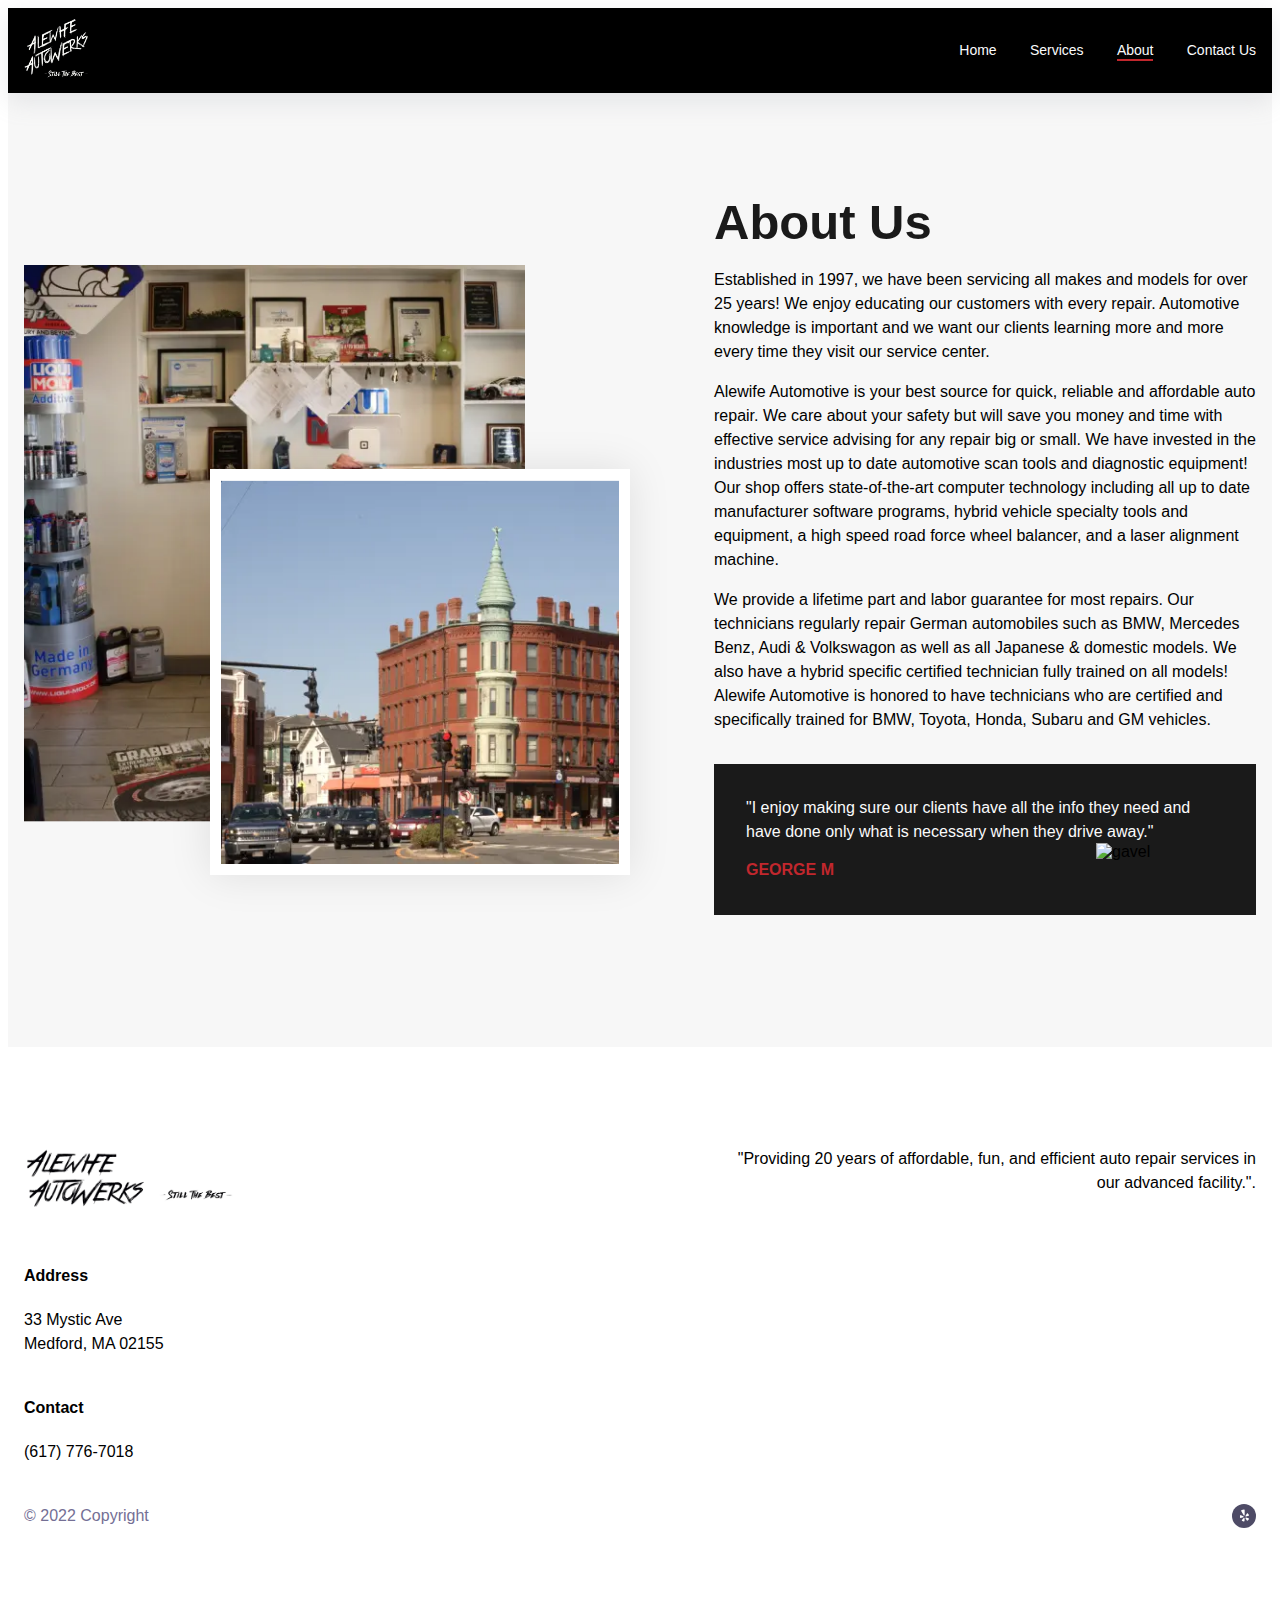
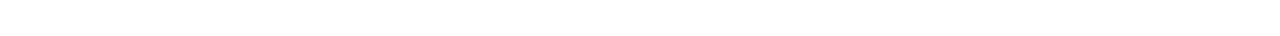
==== about.html @ d0be73a5 "initial commit" ====
<!DOCTYPE html>
<html lang="en">
<head>
    <meta charset="UTF-8">
    <meta name="viewport" content="width=device-width, initial-scale=1.0">
    <meta name="description" content="Alewife Autowerks about page">
    <title>About</title>
    <link rel="stylesheet" type="text/css" href="css/styles.css">
    <link rel="icon" href="images/favicon.webp" type="image/webp">
    <style>
        body {
            overflow-y: scroll; /* Always show vertical scrollbar */

        }
    </style>
</head>
<body>
<!-- ============================================ -->
<!--                 Navigation                   -->
<!-- ============================================ -->

<header id="cs-navigation">
    <div class="cs-container">
        <!--Nav Logo-->
        <a href="index.html" class="cs-logo" aria-label="back to home">
            <img src="images/image-1.webp" alt="logo" width="65" height="65" aria-hidden="true" decoding="async">
        </a>
        <!--Navigation List-->
        <nav class="cs-nav" role="navigation">
            <!--Mobile Nav Toggle-->
            <button class="cs-toggle" aria-label="mobile menu toggle">
                <div class="cs-box" aria-hidden="true">
                    <span class="cs-line cs-line1" aria-hidden="true"></span>
                    <span class="cs-line cs-line2" aria-hidden="true"></span>
                    <span class="cs-line cs-line3" aria-hidden="true"></span>
                </div>
            </button>
            <!-- We need a wrapper div so we can set a fixed height on the cs-ul in case the nav list gets too long from too many dropdowns being opened and needs to have an overflow scroll. This wrapper acts as the background so it can go the full height of the screen and not cut off any overflowing nav items while the cs-ul stops short of the bottom of the screen, which keeps all nav items in view no matter how mnay there are-->
            <div class="cs-ul-wrapper">
                <ul id="cs-expanded" class="cs-ul" aria-expanded="false">
                    <li class="cs-li">
                        <a href="index.html" class="cs-li-link ">
                            Home
                        </a>
                    </li>
                                        <li class="cs-li">
                        <a href="services.html" class="cs-li-link">
                            Services
                        </a>
                    </li>
                    <li class="cs-li">
                        <a href="about.html" class="cs-li-link cs-active">
                            About
                        </a>
                    </li>
                    <li class="cs-li">
                        <a href="contact.html" class="cs-li-link">
                            Contact Us
                        </a>
                    </li>
                </ul>
            </div>
        </nav>
        <!--Dark Mode toggle, uncomment button code if you want to enable a dark mode toggle-->
        <!-- <button id="dark-mode-toggle" aria-label="dark mode toggle">
            <svg class="cs-moon" xmlns="http://www.w3.org/2000/svg" viewBox="0 0 480 480" style="enable-background:new 0 0 480 480" xml:space="preserve"><path d="M459.782 347.328c-4.288-5.28-11.488-7.232-17.824-4.96-17.76 6.368-37.024 9.632-57.312 9.632-97.056 0-176-78.976-176-176 0-58.4 28.832-112.768 77.12-145.472 5.472-3.712 8.096-10.4 6.624-16.832S285.638 2.4 279.078 1.44C271.59.352 264.134 0 256.646 0c-132.352 0-240 107.648-240 240s107.648 240 240 240c84 0 160.416-42.688 204.352-114.176 3.552-5.792 3.04-13.184-1.216-18.496z"/></svg>
            <img class="cs-sun" aria-hidden="true" src="https://csimg.nyc3.cdn.digitaloceanspaces.com/Icons%2Fsun.svg" decoding="async" alt="moon" width="15" height="15">
        </button> -->
    </div>
</header>


<section id="sbs-1014">
    <div class="cs-container">
        <!-- Left Image Section -->
        <div class="cs-image-group">
            <picture class="cs-picture cs-picture1">
                <source media="(max-width: 600px)" srcset="images/inside.webp">
                <source media="(min-width: 601px)" srcset="images/inside.webp">
                <img loading="lazy" decoding="async" src="images/inside.png" alt="breakfast" width="522" height="581" aria-hidden="true">
            </picture>
            <picture class="cs-picture cs-picture2">
                <source media="(max-width: 600px)" srcset="images/square.webp">
                <source media="(min-width: 601px)" srcset="images/square.webp">
                <img loading="lazy" decoding="async" src="images/square.webp" alt="breakfast" width="414" height="400" aria-hidden="true">
            </picture>
        </div>
        <!-- Right Content Section-->
        <div class="cs-content">
            <h2 class="cs-title">About Us </h2>
            <p class="cs-text">
                Established in 1997, we have been servicing all makes and models for over 25 years! We enjoy educating our customers with every repair. Automotive knowledge is important and we want our clients learning more and more every time they visit our service center.
            </p>
            <p class="cs-text">
                Alewife Automotive is your best source for quick, reliable and affordable auto repair. We care about your safety but will save you money and time with effective service advising for any repair big or small.
                We have invested in the industries most up to date automotive scan tools and diagnostic equipment! Our shop offers state-of-the-art computer technology including all up to date manufacturer software programs, hybrid vehicle specialty tools and equipment, a high speed road force wheel balancer, and a laser alignment machine.
            </p>
            <p class="cs-text">
                We provide a lifetime part and labor guarantee for most repairs. Our technicians regularly repair German automobiles such as BMW, Mercedes Benz, Audi & Volkswagon as well as all Japanese & domestic models.
We also have a hybrid specific certified technician fully trained on all models! Alewife Automotive is honored to have technicians who are certified and specifically trained for BMW, Toyota, Honda, Subaru and GM vehicles.
            </p>
            <div class="cs-quote">
                <span class="cs-quote-text">
                    "I enjoy making sure our clients have all the info they need and have done only what is necessary when they drive away."
                </span>
                <span class="cs-name">George M</span>
                <img class="cs-quote-icon" loading="lazy" decoding="async" src="https://csimg.nyc3.digitaloceanspaces.com/SideBySide/quote-white.svg" alt="gavel" width="136" height="77">
            </div>
        </div>
    </div>
</section>
<section id="cs-footer-271">
    <div class="cs-container">
        <!-- Logo Group -->
        <div class="cs-logo-group">
            <a aria-label="go back to home" class="cs-logo">
                <!-- remove the light class if dark mdoe not needed-->
                <img class="cs-logo-img light" aria-hidden="true" loading="lazy" decoding="async" src="images/Group 9.webp" alt="logo" width="240" height="32">

                <!-- Dark Mode Logo, remove if not needed-->
                <img class="cs-logo-img dark" aria-hidden="true" loading="lazy" decoding="async" src="https://csimg.nyc3.digitaloceanspaces.com/Footer/logo-light.svg" alt="logo" width="240" height="32">
            </a>
            <p class="cs-text">
                "Providing 20 years of affordable, fun, and efficient auto repair services in our advanced facility.".
            </p>
        </div>
        <!-- Address Info -->
        <ul class="cs-nav">
            <li class="cs-nav-li">
                <span class="cs-header">Address</span>
            </li>
            <li class="cs-nav-li">
                <a class="cs-nav-link">33 Mystic Ave<br>Medford, MA 02155</a>
            </li>
        </ul>
        <!-- Contact Info -->
        <ul class="cs-nav">
            <li class="cs-nav-li">
                <span class="cs-header">Contact</span>
            </li>
            <li class="cs-nav-li">
                <a class="cs-nav-link" href="tel: 617-776-7018">(617) 776-7018</a>
            </li>

        </ul>
        <!-- Social and Credit -->
        <div class="cs-bottom">
            <span class="cs-copyright">© 2022 Copyright</span>
            <div class="cs-social">
                <a class="cs-social-link" aria-label="visit google profile" href="https://www.yelp.com/biz/alewife-automotive-medford">
                    <img class="cs-social-img" aria-hidden="true" loading="lazy" decoding="async" src="images/yelp.svg" alt="google" width="11" height="11">
                </a>
            </div>
        </div>
    </div>
</section>   
<script src="js/scripts.js"></script>
</body>
</html>
---- css/styles.css ----
/*-- -------------------------- -->
<---          Services          -->
<--- -------------------------- -*/

/* Mobile - 360px */
@media only screen and (min-width: 0rem) {
    :root {
      /* remove this whole :root and put in your global css file that's shared on all pages, then just remove this section from all other Stitches you add later, only need this once in your global stylesheet */
      --primary: #c1272d;
      --primaryLight: #FFBA43;
      --secondary: #FFBA43;
      --secondaryLight: #FFBA43;
      --headerColor: #1a1a1a;
      --bodyTextColor: black;
      --bodyTextColorWhite: #FAFBFC;
      /* 13px - 16px */
      --topperFontSize: clamp(0.8125rem, 1.6vw, 1rem);
      /* 31px - 49px */
      --headerFontSize: clamp(1.9375rem, 3.9vw, 3.0625rem);
      --bodyFontSize: 1rem;
      /* 60px - 100px top and bottom */
      --sectionPadding: clamp(3.75rem, 7.82vw, 6.25rem) 1rem;
    }
    #services-944 {
      /* remove the font family so the Stitch inherits the fonts from your global stylesheet */
      font-family: 'Roboto', 'Arial', sans-serif;
      padding: var(--sectionPadding);
      display: flex;
      flex-direction: column;
      align-items: center;
      /* 28px - 72px */
      gap: clamp(1.75rem, 6vw, 4.5rem);
      position: relative;
      z-index: 1;
    }
    #services-944 .cs-container {
      width: 100%;
      /* changes to 1280px at tablet */
      max-width: 34.375rem;
      margin: auto;
      display: flex;
      flex-direction: column;
      align-items: center;
      /* 48px - 64px */
      gap: clamp(3rem, 6vw, 4rem);
    }
    #services-944 .cs-content {
      /* set text align to left if content needs to be left aligned */
      text-align: center;
      width: 100%;
      max-width: 32.625rem;
      display: flex;
      flex-direction: column;
      /* centers content horizontally, set to flex-start to left align */
      align-items: center;
    }


    #services-944 .cs-topper {
      font-size: var(--topperFontSize);
      line-height: 1.2em;
      text-transform: uppercase;
      text-align: inherit;
      letter-spacing: .1em;
      font-weight: 700;
      color: var(--primary);
      margin-bottom: 0.25rem;
      display: block;
    }
    #services-944 .cs-title {
      font-size: var(--headerFontSize);
      font-weight: 900;
      line-height: 1.2em;
      text-align: inherit;
      max-width: 43.75rem;
      margin: 0 0 1rem 0;
      color: var(--headerColor);
      position: relative;
    }
    #services-944 .cs-text {
      font-size: var(--bodyFontSize);
      line-height: 1.5em;
      text-align: inherit;
      width: 100%;
      max-width: 40.625rem;
      margin: 0;
      color: var(--bodyTextColor);
    }
    #services-944 .cs-text {
      /* Override.  cs-topper cs-title and first cs-text should be removed and put into your global css sheet so it can control every instance of them on your site and is consistent. This selector is a section specific override that stays inside this stitch */
      margin-bottom: 1rem;
    }
    #services-944 .cs-text:last-of-type {
      margin-bottom: 2rem;
    }
    #services-944 .cs-button-solid {
      font-size: 1rem;
      /* 46px - 56px */
      line-height: clamp(2.875rem, 5.5vw, 3.5rem);
      text-decoration: none;
      font-weight: 700;
      text-align: center;
      margin: 0;
      color: #fff;
      min-width: 9.375rem;
      padding: 0 2rem;
      background-color: var(--primary);
      display: inline-block;
      position: relative;
      z-index: 1;
      /* prevents padding from adding to the width */
      box-sizing: border-box;
    }

    .btn {
      font-size: 1rem;
      line-height: clamp(2.875rem, 5.5vw, 3.5rem);
      text-decoration: none;
      font-weight: 700;
      text-align: center;
      margin: 0;
      color: #fff;
      min-width: 9.375rem;
      padding: 0 1.5rem;
      background-color: var(--primary);
      display: inline-block;
      position: relative;
      z-index: 1;
      box-sizing: border-box;
      width: 100%;
      border: none;
      overflow: hidden;
      cursor: pointer;
    }

    .btn::before {
      content: '';
      position: absolute;
      height: 100%;
      width: 0%;
      background: #000;
      opacity: 1;
      top: 0;
      left: 0;
      z-index: -1;
      transition: width .3s;
  }


  .btn:not(:disabled):hover::before {
    width: 100%;
  }

    .btn:disabled {
      background-color: grey !important;
      cursor: not-allowed;
  }
    
    #services-944 .cs-button-solid:before {
      content: '';
      position: absolute;
      height: 100%;
      width: 0%;
      background: #000;
      opacity: 1;
      top: 0;
      left: 0;
      z-index: -1;
      transition: width .3s;
    }
    #services-944 .cs-button-solid:hover:before {
      width: 100%;
    }
    #services-944 .cs-picture-group {
      width: 100%;
      max-width: 39.375em;
      position: relative;
      overflow: hidden;
    }
    #services-944 .cs-picture-group:hover .cs-picture img {
      transform: scale(1.2);
    }
    #services-944 .cs-picture-group:hover .cs-picture:before {
      opacity: .6;
    }
    #services-944 .cs-picture {
      width: 100%;
      /* 280px - 380px */
      height: clamp(17.5rem, 43vw, 23.75rem);
      position: relative;
      display: block;
      z-index: 1;
    }
    #services-944 .cs-picture:before {
      /* background color overlay */
      position: absolute;
      display: block;
      height: 100%;
      width: 100%;
      background: #1A1A1A;
      opacity: .2;
      top: 0;
      left: 0;
      z-index: -1;
      transition: opacity .3s;
    }
    #services-944 .cs-picture img {
      position: absolute;
      top: 0;
      left: 0;
      height: 100%;
      width: 100%;
      object-fit: cover;
      z-index: -2;
      transition: transform .8s;
    }
    #services-944 .cs-play {
      /* 80px - 100px */
      width: clamp(5rem, 6vw, 6.25rem);
      height: clamp(5rem, 6vw, 6.25rem);
      border: 2px solid #BABABA;
      border-radius: 50%;
      display: flex;
      justify-content: center;
      align-items: center;
      position: absolute;
      top: 50%;
      left: 50%;
      transform: translate(-50%, -50%);
      z-index: 2;
      transition: background-color 0.3s;
    }
    #services-944 .cs-play:hover {
      background-color: var(--primary);
    }
    #services-944 .cs-play-icon {
      /* 20px - 24px */
      width: clamp(1.25rem, 1.5vw, 1.5rem);
      height: auto;
      display: block;
    }
    #services-944 .cs-card-group {
      margin: 0;
      padding: 0;
      width: 100%;
      /* changes to 1280px at tablet */
      max-width: 34.375rem;
      display: grid;
      grid-template-columns: repeat(12, 1fr);
      /* 16px - 20px */
      gap: clamp(1rem, 2vw, 1.25rem);
    }
    #services-944 .cs-item {
      width: 100%;
      text-align: center;
      list-style: none;
      margin: 0;
      /* 24px - 64px top & bottom */
      /* 24px - 40px left & right */
      padding: clamp(1.5rem, 6vw, 4rem) clamp(1.5rem, 6vw, 2.5rem);
      /* prevents padding from affecting height and width */
      box-sizing: border-box;
      grid-column: span 12;
      grid-row: span 1;
      display: flex;
      flex-direction: column;
      align-items: center;
      justify-content: center;
      position: relative;
      z-index: 1;
      background-color: rgb(221, 218, 218);
    }
    #services-944 .cs-item:hover .cs-h3 {
      color: var(--bodyTextColor);
      pointer-events: none
    }
    #services-944 .cs-item:hover .cs-item-text {
      color: var(--bodyTextColor);
      opacity: .9;
      pointer-events: none
    }
    #services-944 .cs-item:hover .cs-background {
      opacity: 1;
    }
    #services-944 .cs-item:hover .cs-background:hover {
      opacity: 0%;
    }

    #services-944 .cs-icon {
      width: 2.5rem;
      height: auto;
      margin: 0 0 1.25rem 0;
      pointer-events: none
    }
    #services-944 .cs-h3 {
      /* 20px - 25px */
      font-size: clamp(1.25rem, 3vw, 1.5625rem);
      line-height: 1.2em;
      font-weight: bold;
      margin: 0 0 0.75rem 0;
      color: var(--bodyTextColorWhite);
    }
    #services-944 .cs-item-text {
      /* 14px - 16px */
      font-size: clamp(0.875rem, 1.5vw, 1rem);
      line-height: 1.5em;
      max-width: 18.75rem;
      margin: 0 0 2rem 0;
      padding: 0;
      color: var(--bodyTextColorWhite);
    }
    #services-944 .cs-link {
      text-decoration: none;
      font-size: 0.8rem;
      line-height: 1.2em;
      font-weight: bold;
      margin: 0;
      padding: 0;
      color: var(--primary);
      position: relative;
      transition: color .3s;
    }
    #services-944 .cs-link:hover {
      color: #fff;
    }
    #services-944 .cs-link:before {
      /* underline */
      content: '';
      width: 100%;
      height: 1px;
      background: currentColor;
      opacity: 1;
      position: absolute;
      display: block;
      bottom: 0rem;
      left: 0;
    }
    #services-944 .cs-background {
      width: 100%;
      height: 100%;
      display: block;
      position: absolute;
      top: 0;
      left: 0;
      z-index: -1;
      transition: opacity .3s;
    }
    #services-944 .cs-background:before {
      /* background color overlay */
      content: '';
      position: absolute;
      display: block;
      height: 100%;
      width: 100%;
      background: #1A1A1A;
      opacity: .84;
      top: 0;
      left: 0;
      z-index: 1;
    }
    #services-944 .cs-background img {
      position: absolute;
      top: 0;
      left: 0;
      height: 100%;
      width: 100%;
      /* Makes img tag act as a background image */
      object-fit: cover;
    }
    #services-944 .cs-waves {
      width: 100%;
      /* 228px - 300px */
      height: clamp(14.25rem, 30vw, 18.75rem);
      background-color: var(--primary);
      position: absolute;
      bottom: 0;
      left: 0;
      z-index: -1;
    }
    #services-944 .cs-waves img {
      width: 100%;
      height: 100%;
      object-fit: cover;
      position: absolute;
      top: 0;
      left: 0;
    }
  }
  /* Tablet - 768px */
  @media only screen and (min-width: 48rem) {
    #services-944 {
      overflow: visible;
    }
    #services-944 .cs-container {
      max-width: 80rem;
      justify-content: space-between;
      align-items: center;
      /* set flexbox back to the row orientation */
      flex-direction: row;
    }
    #services-944 .cs-content {
      text-align: left;
      width: 44.6%;
      /* prevents flexbox from squishing it */
      flex: none;
      align-items: flex-start;
    }
    #services-944 .cs-picture-group {
      width: 50%;
      /* sends it to the right in the 2nd position */
      order: 2;
    }
    #services-944 .cs-card-group {
      max-width: 80rem;
    }
    #services-944 .cs-item {
      grid-column: span 4;
    }
  }

  /* Mobile - 360px */
@media only screen and (min-width: 0rem) {

    #cs-contact-486 {
      /* remove the font family so the Stitch inherits the fonts from your global stylesheet */
      font-family: 'Roboto', 'Arial', sans-serif;
      padding: var(--sectionPadding);
      position: relative;
      z-index: 1;
    }
    #cs-contact-486 .cs-container {
      width: 100%;
      /* changes to 1440px at tablet */
      max-width: 34.375em;
      margin: auto;
      /* 20px - 80px */
      padding: clamp(1.25rem, 5.5vw, 5rem);
      /* prevents padding from affecting height and width */
      box-sizing: border-box;
      background-color: #14142B;
      /* 12px - 24px */
      /* clips the glowing orb */
      overflow: hidden;
      display: flex;
      flex-direction: column;
      justify-content: center;
      align-items: center;
      gap: 3rem;
      position: relative;
      z-index: 1;
    }
    #cs-contact-486 .cs-container:before {
      /* glowing orb */
      content: '';
      width: 77.5rem;
      height: 7.625rem;
      background: #F1F1F4;
      opacity: 0.21;
      -webkit-filter: blur(152px);
      filter: blur(152px);
      transform: translateX(-50%) rotate(-38.5deg);
      position: absolute;
      display: block;
      top: 30%;
      left: 50%;
      z-index: -1;
    }
    #cs-contact-486 .cs-content {
      /* set text align to left if content needs to be left aligned */
      text-align: left;
      width: 100%;
      max-width: 36.75rem;
      display: flex;
      flex-direction: column;
      /* centers content horizontally, set to flex-start to left align */
      align-items: flex-start;
    }
    #cs-contact-486 .cs-title {
      font-size: var(--headerFontSize);
      font-weight: 900;
      line-height: 1.2em;
      text-align: inherit;
      max-width: 43.75rem;
      margin: 0 0 1rem 0;
      color: var(--headerColor);
      position: relative;
    }
    #cs-contact-486 .cs-text {
      font-size: var(--bodyFontSize);
      line-height: 1.5em;
      text-align: inherit;
      width: 100%;
      max-width: 40.625rem;
      margin: 0;
      color: var(--bodyTextColor);
    }
    #cs-contact-486 .cs-title {
      /* Override.  cs-topper cs-title and first cs-text should be removed and put into your global css sheet so it can control every instance of them on your site and is consistent. This selector is a section specific override that stays inside this stitch */
      max-width: 16ch;
      color: var(--bodyTextColorWhite);
    }
    #cs-contact-486 .cs-color {
      color: var(--primaryLight);
    }
    #cs-contact-486 .cs-text {
      /* Override.  cs-topper cs-title and first cs-text should be removed and put into your global css sheet so it can control every instance of them on your site and is consistent. This selector is a section specific override that stays inside this stitch */
      /* 14px - 16px */
      font-size: clamp(0.875rem, 1.5vw, 1rem);
      /* 24px - 36px, matches the padding-bottom */
      margin: 0 0 clamp(1.5rem, 4vw, 2.25rem) 0;
      /* 24px - 36px */
      padding-bottom: clamp(1.5rem, 4vw, 2.25rem);
      color: #B4B2C7;
      position: relative;
    }
    #cs-contact-486 .cs-text:before {
      /* dashed border effect, by using this method we can control the width of the dashed lines */
      content: '';
      width: 100%;
      height: 1px;
      background-image: linear-gradient(90deg, #b3bac5, #b3bac5 50%, transparent 50%, transparent 0%);
      /* change the first left rem value to change the length of the dashes */
      background-size: .6rem 1px;
      opacity: 1;
      position: absolute;
      display: block;
      bottom: 0;
      left: 0;
    }
    #cs-contact-486 .cs-heading {
      /* 16px - 20px */
      font-size: clamp(1rem, 2vw, 1.25rem);
      line-height: 1.5em;
      font-weight: 700;
      text-align: left;
      color: var(--bodyTextColorWhite);
      display: block;
    }
    #cs-contact-486 .cs-heading:last-of-type {
      /* make the last one have the margin bottom to create the space between the contact info */
      margin-bottom: 0.75rem;
    }
    #cs-contact-486 .cs-link {
      /* 14px - 16px */
      font-size: clamp(0.875rem, 1.5vw, 1rem);
      line-height: 1.5em;
      font-weight: 400;
      text-align: left;
      text-decoration: none;
      margin: 0;
      color: #B4B2C7;
      display: block;
    }
    #cs-contact-486 #cs-form {
      width: 100%;
      max-width: 38.625rem;
      padding: 2rem 1.5rem;
      background-color: #fff;
      /* prevents padding from affecting height and width */
      box-sizing: border-box;
      display: flex;
      justify-content: space-between;
      flex-wrap: wrap;
      row-gap: 1.25rem;
    }
    #cs-contact-486 .cs-h3 {
      /* 20px - 31px */
      font-size: clamp(1.25rem, 4vw, 1.9375rem);
      line-height: 1.2em;
      font-weight: 700;
      text-align: left;
      width: 100%;
      /* 4px + the 20px gap on the #cs-form */
      margin: 0 0 0.25rem 0;
      color: #14142B;
    }
    #cs-contact-486 .cs-label {
      font-size: 1rem;
      line-height: 1.5em;
      width: 100%;
      margin: 0 0 0.375rem 0;
      display: flex;
      flex-direction: column;
      align-items: flex-start;
      color: #14142B;
    }



    #cs-contact-486 .cs-input,
    #cs-contact-486 .cs-textarea,
    #cs-contact-486 #cs-select-486 {
      font-size: 1rem;
      font-family: inherit;
      width: 100%;
      height: 3rem;
      margin: 0;
      padding: 0 1.25rem;
      /* prevents padding from affecting width and height */
      box-sizing: border-box;
      border-radius: 0.5rem;
      border: 1px solid #B4B2C7;
      background-color: transparent;
    }
    #cs-contact-486 .cs-input::placeholder,
    #cs-contact-486 .cs-input-message::placeholder,
    #cs-contact-486 .cs-textarea::placeholder,
    #cs-contact-486 #cs-select-486::placeholder {
      color: #7D799C;
      font-size: 1rem;
    }

    #cs-contact-486 .cs-input-message {
      padding-top: 1rem !important;
      font-size: 1rem;
      font-family: inherit;
      width: 100%;
      height: 6rem;
      margin: 0;
      padding: 0 1.25rem;
      box-sizing: border-box;
      border-radius: 0.5rem;
      border: 1px solid #B4B2C7;
      background-color: transparent;
      resize: vertical; 
    }


    #cs-contact-486 .cs-textarea {
      min-height: 9.375rem;
      padding-top: 0.625rem;
    }
    #cs-contact-486 .cs-button-solid {
      font-size: 1rem;
      /* 46px - 56px */
      line-height: clamp(2.875rem, 5.5vw, 3.5rem);
      text-decoration: none;
      font-weight: 700;
      text-align: center;
      margin: 0;
      color: #fff;
      min-width: 9.375rem;
      padding: 0 1.5rem;
      background-color: var(--primary);
      border-radius: 0.25rem;
      display: inline-block;
      position: relative;
      z-index: 1;
      /* prevents padding from adding to the width */
      box-sizing: border-box;
    }
    #cs-contact-486 .cs-button-solid:before {
      content: '';
      position: absolute;
      height: 100%;
      width: 0%;
      background: #000;
      opacity: 1;
      top: 0;
      left: 0;
      z-index: -1;
      border-radius: 0.25rem;
      transition: width .3s;
    }
    #cs-contact-486 .cs-button-solid:hover:before {
      width: 100%;
    }
    #cs-contact-486 .cs-button-solid {
      /* button override */
      width: 100%;
      border: none;
    }
  }
  /* Tablet - 768px */
  @media only screen and (min-width: 48rem) {
    #cs-contact-486 .cs-container {
      max-width: 90rem;
      flex-direction: row;
      justify-content: space-between;
    }
    #cs-contact-486 .cs-label:nth-of-type(1),
    #cs-contact-486 .cs-label:nth-of-type(2) {
      width: clamp(45%, 17vw, 48.5%);
    }
  }
  
  #cs-footer-271 .cs-container {
    width: 100%;
    max-width: 80rem;
    margin: auto;
  }
  #cs-footer-271 .cs-logo-group {
    /* takes up all the space, lets the other ul's wrap below it */
    width: 100%;
    position: relative;
  }
  #cs-footer-271 .cs-logo {
    /* 210px - 240px */
    width: clamp(13.125rem, 8vw, 15rem);
    height: auto;
    display: block;
    /* 28px - 44px */
    margin-bottom: clamp(1.75rem, 4.17vw, 2.75rem);
  }
  #cs-footer-271 .cs-logo-img {
    width: 100%;
    height: auto;
  }
  #cs-footer-271 .cs-logo-img.dark {
    display: none;
  }
  #cs-footer-271 .cs-text {
    /* 14px - 16px */
    font-size: clamp(0.875rem, 2.5vw, 1rem);
    line-height: 1.5em;
    margin: 0;
    margin-bottom: 2.5rem;
    /* changes to 521px at desktop */
    max-width: 21.5rem;
    color: var(--bodyTextColor);
  }
  #cs-footer-271 .cs-nav {
    padding: 0;
    padding-left: 1rem;
    margin: 0;
    /* 32px - 40px */
    margin-bottom: clamp(2rem, 5.3vw, 2.5rem);
  }
  #cs-footer-271 .cs-nav-li {
    list-style: none;
    line-height: 1.5em;
  }
  #cs-footer-271 .cs-nav-li:last-of-type {
    margin-bottom: 0;
  }
  #cs-footer-271 .cs-header {
    font-size: 1rem;
    line-height: 1.5em;
    font-weight: 700;
    margin-bottom: 1.25rem;
    color: var(--bodyTextColor);
    position: relative;
    display: block;
  }
  #cs-footer-271 .cs-nav-link {
    font-size: 1rem;
    text-decoration: none;
    line-height: 1.5em;
    color: var(--bodyTextColor);
    position: relative;
  }
  #cs-footer-271 .cs-nav-link:before {
    /* underline */
    content: '';
    width: 0%;
    height: 0.125rem;
    /* current color of the parent */
    background: currentColor;
    opacity: 1;
    position: absolute;
    display: block;
    bottom: -0.125rem;
    left: 0;
    transition: width .3s;
  }
  #cs-footer-271 .cs-nav-link:hover:before {
    width: 100%;
  }
  #cs-footer-271 .cs-bottom {
    width: 100%;
    position: relative;
    padding-left: 1rem;
  }
  #cs-footer-271 .cs-copyright {
    font-size: 1rem;
    line-height: 1.5em;
    color: #746F95;
    display: block;
  }
  #cs-footer-271 .cs-social {
    display: inline-flex;
    justify-content: flex-start;
    flex-direction: column;
    gap: 0.75rem;
    position: absolute;
    right: 1rem;
    bottom: 0;
  }
  #cs-footer-271 .cs-social-link {
    width: 1.5rem;
    height: 1.5rem;
    background-color: #4E4B66;
    border-radius: 50%;
    display: flex;
    justify-content: center;
    align-items: center;
    position: relative;
    z-index: 1;
    transition: transform 0.3s, background-color 0.3s;
  }
  #cs-footer-271 .cs-social-link:hover {
    background-color: var(--primary);
    transform: translateY(-0.1875rem);
  }
  #cs-footer-271 .cs-social-img {
    height: 0.8125rem;
    width: auto;
    display: block;
  }
}
/* Inbetween - 600px */
@media only screen and (min-width: 37.5rem) {
  #cs-footer-271 .cs-container {
    display: flex;
    justify-content: flex-start;
    align-items: flex-start;
    flex-wrap: wrap;
    /* 48px - 60px */
    column-gap: clamp(3rem, 5.9vw, 3.75rem);
  }
}
/* Tablet - 768px */
@media only screen and (min-width: 48rem) {
  #cs-footer-271 .cs-logo-group {
    display: flex;
    justify-content: space-between;
    align-items: flex-start;
    /* 20px - 60px */
    margin-bottom: clamp(1.25rem, 4vw, 3.75rem);
  }
  #cs-footer-271 .cs-logo {
    margin: 0;
  }
  #cs-footer-271 .cs-text {
    text-align: right;
    width: 50%;
    max-width: 32.5625rem;
    margin: 0;
  }
  #cs-footer-271 .cs-nav {
    padding: 0;
  }
  #cs-footer-271 .cs-bottom {
    padding: 0;
    display: flex;
    justify-content: space-between;
    align-items: center;
  }
  #cs-footer-271 .cs-social {
    flex-direction: row;
    position: relative;
    /* reset these positions */
    bottom: auto;
    right: auto;
  }
}
#cs-footer-271 {
    /* remove the font family so the Stitch inherits the fonts from your global stylesheet */
    font-family: 'Roboto', 'Arial', sans-serif;
    padding: var(--sectionPadding);
    background-color: #fff;
  }
  /*-- -------------------------- -->
<---          Services          -->
<--- -------------------------- -*/

/* Mobile - 360px */
@media only screen and (min-width: 0rem) {

    #services-966 {
      /* remove the font family so the Stitch inherits the fonts from your global stylesheet */
      font-family: 'Roboto', 'Arial', sans-serif;
      padding: var(--sectionPadding);
      background: url("https://csimg.nyc3.cdn.digitaloceanspaces.com/Icons/chevron-pattern-light1.svg");
      background-size: auto;
      background-position: center;
      background-repeat: repeat;
      position: relative;
      z-index: 1;
    }
    #services-966 .cs-container {
      width: 100%;
      /* changes to 1280px at tablet */
      max-width: 34.375rem;
      margin: auto;
      display: flex;
      flex-direction: column;
      align-items: center;
      /* 48px - 64px */
      gap: clamp(3rem, 6vw, 4rem);
    }
    #services-966 .cs-content {
      /* set text align to left if content needs to be left aligned */
      text-align: center;
      width: 100%;
      max-width: 50rem;
      display: flex;
      flex-direction: column;
      /* centers content horizontally, set to flex-start to left align */
      align-items: center;
    }
    #services-966 .cs-topper {
      font-size: var(--topperFontSize);
      line-height: 1.2em;
      text-transform: uppercase;
      text-align: inherit;
      letter-spacing: .1em;
      font-weight: 700;
      color: var(--primary);
      margin-bottom: 0.25rem;
      display: block;
    }
    #services-966 .cs-title {
      font-size: var(--headerFontSize);
      font-weight: 900;
      line-height: 1.2em;
      text-align: inherit;
      max-width: 43.75rem;
      margin: 0 0 1rem 0;
      color: var(--headerColor);
      position: relative;
    }
    #services-966 .cs-text {
      font-size: var(--bodyFontSize);
      line-height: 1.5em;
      text-align: inherit;
      width: 100%;
      max-width: 40.625rem;
      margin: 0;
      color: var(--bodyTextColor);
    }
    #services-966 .cs-title,
    #services-966 .cs-text {
      /* Override.  cs-topper cs-title and first cs-text should be removed and put into your global css sheet so it can control every instance of them on your site and is consistent. This selector is a section specific override that stays inside this stitch */
      max-width: 100%;
    }
    #services-966 .cs-card-group {
      margin: 0;
      padding: 0;
      width: 100%;
      display: grid;
      grid-template-columns: repeat(12, 1fr);
      gap: 1.875rem;
    }
    #services-966 .cs-item {
      width: 100%;
      text-align: left;
      list-style: none;
      /* margin top value to match the negative margin value of the .cs-icon-wrapper */
      margin: 2.75rem 0 0 0;
      /* 24px - 64px bottom */
      /* 24px - 40px left & right */
      padding: 0 clamp(1.5rem, 4vw, 2.5rem) clamp(1.5rem, 6vw, 4rem);
      /* prevents padding from affecting height and width */
      box-sizing: border-box;
      grid-column: span 12;
      grid-row: span 1;
      display: flex;
      flex-direction: column;
      align-items: flex-start;
      justify-content: center;
      position: relative;
      z-index: 1;
      padding-top: 40px;
      background-color: rgb(221, 218, 218)
    }
    #services-966 .cs-item:hover .cs-h3 {
      color: var(--bodyTextColor);
    }
    #services-966 .cs-item:hover .cs-item-text {
      color: var(--bodyTextColor);
      opacity: .9;
    }
    #services-966 .cs-item:hover .cs-background {
      opacity: 0;
    }
    #services-966 .cs-icon-wrapper {
      width: 5.5rem;
      height: 5.5rem;
      margin: -2.75rem auto 2rem 0;
      background-color: var(--primary);
      display: flex;
      justify-content: center;
      align-items: center;
      position: relative;
      left: calc(clamp(1.5rem, 4vw, 2.5rem)*-1);
    }
    #services-966 .cs-icon {
      width: 2.5rem;
      height: auto;
    }
    #services-966 .cs-h3 {
      /* 20px - 25px */
      font-size: clamp(1.25rem, 2.5vw, 1.5625rem);
      line-height: 1.2em;
      font-weight: bold;
      text-align: inherit;
      margin: 0 0 0.75rem 0;
      color: var(--bodyTextColorWhite);
    }
    #services-966 .cs-item-text {
      /* 14px - 16px */
      font-size: clamp(0.875rem, 1.5vw, 1rem);
      line-height: 1.5em;
      max-width: 18.75rem;
      margin: 0 0 2rem 0;
      padding: 0;
      color: var(--bodyTextColorWhite);
    }
    #services-966 .cs-link {
      text-decoration: none;
      font-size: 0.8rem;
      line-height: 1.2em;
      font-weight: bold;
      margin: 0;
      padding: 0;
      color: var(--primary);
      position: relative;
      transition: color .3s;
    }
    #services-966 .cs-link:hover {
      color: #fff;
    }
    #services-966 .cs-link:before {
      /* underline */
      content: '';
      width: 100%;
      height: 1px;
      background: currentColor;
      opacity: 1;
      position: absolute;
      display: block;
      bottom: 0rem;
      left: 0;
    }
    #services-966 .cs-background {
      width: 100%;
      height: 100%;
      display: block;
      position: absolute;
      top: 0;
      left: 0;
      z-index: -1;
      transition: opacity .3s;
    }
    #services-966 .cs-background:before {
      /* background color overlay */
      content: '';
      position: absolute;
      display: block;
      height: 100%;
      width: 100%;
      background: #1A1A1A;
      opacity: .84;
      top: 0;
      left: 0;
      z-index: 1;
    }
    #services-966 .cs-background img {
      position: absolute;
      top: 0;
      left: 0;
      height: 100%;
      width: 100%;
      /* Makes img tag act as a background image */
      object-fit: cover;
    }
    #services-966 .cs-waves {
      width: 100%;
      height: 13.875rem;
      background-color: var(--primary);
      position: absolute;
      bottom: 0;
      left: 0;
      z-index: -1;
    }
    #services-966 .cs-waves img {
      width: 100%;
      height: 100%;
      object-fit: cover;
      position: absolute;
      top: 0;
      left: 0;
    }
  }
  /* Tablet - 768px */
  @media only screen and (min-width: 48rem) {
    #services-966 .cs-container {
      max-width: 80rem;
    }
    #services-966 .cs-item {
      grid-column: span 4;
    }
  }

  /* Mobile - 360px */
@media only screen and (min-width: 0rem) {
  #sbs-1014 {
    /* remove the font family so the Stitch inherits the fonts from your global stylesheet */
    font-family: 'Roboto', 'Arial', sans-serif;
    padding: var(--sectionPadding);
    background-color: #f7f7f7;
  }
  #sbs-1014 .cs-container {
    width: 100%;
    max-width: 80rem;
    margin: auto;
    display: flex;
    flex-direction: column;
    align-items: center;
    /* 48px - 64px */
    gap: clamp(3rem, 6vw, 4rem);
  }
  #sbs-1014 .cs-content {
    /* set text align to left if content needs to be left aligned */
    text-align: left;
    width: 100%;
    max-width: 33.875rem;
    display: flex;
    flex-direction: column;
    /* centers content horizontally, set to flex-start to left align */
    align-items: flex-start;
  }
  #sbs-1014 .cs-topper {
    font-size: var(--topperFontSize);
    line-height: 1.2em;
    text-transform: uppercase;
    text-align: inherit;
    letter-spacing: .1em;
    font-weight: 700;
    color: var(--primary);
    margin-bottom: 0.25rem;
    display: block;
  }
  #sbs-1014 .cs-title {
    font-size: var(--headerFontSize);
    font-weight: 900;
    line-height: 1.2em;
    text-align: inherit;
    max-width: 43.75rem;
    margin: 0 0 1rem 0;
    color: var(--headerColor);
    position: relative;
  }
  #sbs-1014 .cs-text {
    font-size: var(--bodyFontSize);
    line-height: 1.5em;
    text-align: inherit;
    width: 100%;
    max-width: 40.625rem;
    margin: 0;
    color: var(--bodyTextColor);
  }
  #sbs-1014 .cs-text {
    /* Override.  cs-topper cs-title and first cs-text should be removed and put into your global css sheet so it can control every instance of them on your site and is consistent. This selector is a section specific override that stays inside this stitch */
    margin-bottom: 1rem;
  }
  #sbs-1014 .cs-text:last-of-type {
    margin-bottom: 2rem;
  }
  #sbs-1014 .cs-quote {
    margin: 0 0 2rem 0;
    /* 16px - 32px */
    padding: clamp(1rem, 3vw, 2rem);
    background-color: #1a1a1a;
    position: relative;
  }
  #sbs-1014 .cs-quote-text {
    /* 14px - 16px */
    font-size: clamp(0.875rem, 1.5vw, 1rem);
    line-height: 1.5em;
    margin: 0 0 1rem;
    color: var(--bodyTextColorWhite);
    display: block;
  }
  #sbs-1014 .cs-name {
    font-size: 1rem;
    line-height: 1.2em;
    text-transform: uppercase;
    font-weight: bold;
    margin: 0 0 0.25rem;
    color: var(--primary);
    display: block;
  }
  #sbs-1014 .cs-job {
    font-size: 0.875rem;
    line-height: 1.5em;
    color: var(--bodyTextColorWhite);
    display: block;
  }
  #sbs-1014 .cs-quote-icon {
    /* 60px - 136px */
    width: clamp(3.75rem, 10vw, 8.5rem);
    height: auto;
    position: absolute;
    bottom: 0rem;
    /* 16px - 32px */
    right: clamp(1rem, 4vw, 2rem);
  }
  #sbs-1014 .cs-image-group {
    /* scaling the font size with the view width */
    font-size: min(2.31vw, .7em);
    /* using ems so we can use font size to scale the whole section */
    width: 39.4375em;
    height: 39.75em;
    position: relative;
  }
  #sbs-1014 .cs-picture {
    position: absolute;
    display: block;
  }
  #sbs-1014 .cs-picture img {
    position: absolute;
    top: 0;
    left: 0;
    height: 100%;
    width: 100%;
    /* makes image act like a background image */
    object-fit: cover;
  }
  #sbs-1014 .cs-picture1 {
    width: 32.625em;
    height: 36.3125em;
    left: 0;
    top: 0;
  }
  #sbs-1014 .cs-picture2 {
    width: 25.875em;
    height: 25em;
    background-color: #fff;
    box-shadow: rgba(0, 0, 0, 0.1) 0px 0px 40px;
    /* 6px - 12px */
    border: clamp(0.375em, 1.5vw, 0.75em) solid #ffffff;
    right: 0;
    bottom: 0;
  }
}
/* Desktop - 1024px */
@media only screen and (min-width: 64rem) {
  #sbs-1014 .cs-container {
    flex-flow: row;
    justify-content: space-between;
    gap: 3.25rem;
  }
  #sbs-1014 .cs-image-group {
    font-size: min(1.2vw, 1em);
    flex: none;
  }
  #sbs-1014 .cs-content {
    margin: 0;
  }
}

/*-- -------------------------- -->
<---           Stats            -->
<--- -------------------------- -*/

/* Mobile - 360px */
@media only screen and (min-width: 0em) {
  #ContactStrip-721 {
    padding: var(--sectionPadding);
    background-color: var(--primary);
    position: relative;
    z-index: 1;
  }
  #ContactStrip-721 .cs-stat-group {
    width: 100%;
    /* changes to 1280px at desktop */
    max-width: 37.5rem;
    margin: auto;
    padding: 0;
    display: flex;
    justify-content: center;
    align-items: center;
    flex-direction: column;
    gap: 2.5rem;
  }
  #ContactStrip-721 .cs-item {
    list-style: none;
    width: 18.125rem;
    margin: 0;
    padding: 0;
    display: flex;
    justify-content: flex-start;
    align-items: center;
  }
  #ContactStrip-721 .cs-item:hover .cs-picture {
    background-color: #fff;
    box-shadow: rgba(149, 157, 165, 0.2) 0px 8px 24px;
    transform: scale(1.1);
  }
  #ContactStrip-721 .cs-picture {
    width: 5rem;
    height: 5rem;
    /* 12px - 20px */
    margin-right: clamp(0.75rem, 3vw, 1.25rem);
    border-radius: 50%;
    border: 1px solid #F6E5DB;
    display: flex;
    justify-content: center;
    align-items: center;
    /* prevents flexbox from squishing it */
    flex: none;
    transition: background-color 0.3s, box-shadow 0.3s, transform 0.6s;
  }
  #ContactStrip-721 .cs-flex-group {
    display: flex;
    justify-content: center;
    align-items: flex-start;
    flex-direction: column;
  }
  #ContactStrip-721 .cs-icon {
    width: 2.5rem;
    height: auto;
  }
  #ContactStrip-721 .cs-header {
    font-size: 1.25rem;
    color: var(--bodyTextColorWhite);
    font-weight: 900;
    line-height: 1.2em;
    margin: 0;
    margin-bottom: 0.75rem;
    display: block;
  }
  #ContactStrip-721 .cs-link,
  #ContactStrip-721 .cs-address {
    font-size: var(--bodyTextColor);
    line-height: 1.5em;
    text-decoration: none;
    color: var(--bodyTextColorWhite);
    display: block;
  }
  #ContactStrip-721 .cs-link:hover {
    text-decoration: underline;
  }
  #ContactStrip-721 .cs-background {
    width: 100%;
    height: 100%;
    display: block;
    position: absolute;
    top: 0;
    left: 0;
    z-index: -1;
    /* makes it act like a background image */
    object-fit: cover;
  }
}
/* Tablet - 650px */
@media only screen and (min-width: 40.625em) {
  #ContactStrip-721 .cs-stat-group {
    flex-direction: row;
    flex-wrap: wrap;
    column-gap: 1.25rem;
    row-gap: 2rem;
  }
}
/* Small Desktop - 1024px */
@media only screen and (min-width: 64em) {
  #ContactStrip-721 .cs-stat-group {
    max-width: 80rem;
    flex-wrap: nowrap;
    justify-content: space-evenly;
  }
}

/*-- -------------------------- -->
<---            Map             -->
<--- -------------------------- -*/

/* Mobile - 360px */
@media only screen and (min-width: 0rem) {
  #ContactMap-721 {
    min-height: 33.75rem;
    padding: 0px;
    /* prevents padding from affecting height and width */
    box-sizing: border-box;
    display: flex;
    justify-content: center;
    align-items: center;
    position: relative;
  }
  #ContactMap-721 .cs-background {
    width: 100%;
    height: 100%;
    display: block;
    position: absolute;
    top: 0;
    left: 0;
    z-index: -1;
  }
  #ContactMap-721 .cs-background img {
    position: absolute;
    top: 0;
    left: 0;
    height: 100%;
    width: 100%;
    /* Makes img tag act as a background image */
    object-fit: cover;
  }
}
body {
  font-family: 'Roboto', 'Arial', sans-serif;
}

.navbar {
  height: 60px;
  background-color: #000;
}

.container-2 {
  height: 100%;
  padding-left: 10px;
  padding-right: 10px;
  width: auto;
}

.w-container {
  margin-left: auto;
  margin-right: auto;
  max-width: 80rem;
  display: flex;
  justify-content: space-between;
}

/*-- -------------------------- -->
<---     Mobile Navigation      -->
<--- -------------------------- -*/

/* Mobile - 1023px */
@media only screen and (max-width: 63.9375rem) {
  body.cs-open {
    overflow: hidden;
  }
  #cs-navigation {
    /* remove the font family so the Stitch inherits the fonts from your global stylesheet */
    font-family: 'Roboto', 'Arial', sans-serif;
    width: 100%;
    padding: 0.75rem 1rem;
    /* prevents padding from affecting height and width */
    box-sizing: border-box;
    background-color: black;
    box-shadow: rgba(149, 157, 165, 0.2) 0px 8px 24px;
    position: relative;
    z-index: 10000;
  }
  #cs-navigation:before {
    content: '';
    width: 100%;
    height: 0vh;
    background: rgba(0, 0, 0, 0.6);
    -webkit-backdrop-filter: blur(10px);
    backdrop-filter: blur(10px);
    position: absolute;
    display: block;
    top: 100%;
    right: 0;
    z-index: -1100;
    opacity: 0;
    transition: height .5s, opacity .5s;
  }
  #cs-navigation.cs-active:before {
    height: 150vh;
    opacity: 1;
  }
  #cs-navigation.cs-active .cs-ul-wrapper {
    opacity: 1;
    transform: scaleY(1);
    transition-delay: .15s;
  }
  #cs-navigation.cs-active .cs-li {
    transform: translateY(0);
    opacity: 1;
  }
  #cs-navigation .cs-container {
    width: 100%;
    display: flex;
    justify-content: flex-end;
    align-items: center;
  }
  #cs-navigation .cs-logo {

    max-width: 9.125rem;
    height: 100%;
    margin: 0 auto 0 0;
    padding: 0;
    /* prevents padding from affecting height and width */
    box-sizing: border-box;
    display: flex;
    justify-content: center;
    align-items: center;
    z-index: 10;
  }
  #cs-navigation .cs-logo img {
    height: 100%;
    /* ensures the image never overflows the container. It stays contained within it's width and height and expands to fill it then stops once it reaches an edge */
    object-fit: contain;
  }
  #cs-navigation .cs-toggle {
    /* 44px - 48px */
    width: clamp(2.75rem, 6vw, 3rem);
    height: clamp(2.75rem, 6vw, 3rem);
    margin: 0 0 0 auto;
    border-radius: 0.25rem;
    background-color: transparent;
    border: none;
    display: flex;
    justify-content: center;
    align-items: center;
  }
  #cs-navigation .cs-active .cs-line1 {
    top: 50%;
    transform: translate(-50%, -50%) rotate(225deg);
  }
  #cs-navigation .cs-active .cs-line2 {
    top: 50%;
    transform-origin: center;
    transform: translate(-50%, -50%) translateY(0) rotate(-225deg);
  }
  #cs-navigation .cs-active .cs-line3 {
    bottom: 100%;
    opacity: 0;
  }
  #cs-navigation .cs-box {
    /* 24px - 28px */
    width: clamp(1.5rem, 2vw, 1.75rem);
    /* 14px - 16px */
    height: clamp(0.875rem, 1.5vw, 1rem);
    position: relative;
  }
  #cs-navigation .cs-line {
    width: 100%;
    height: 2px;
    border-radius: 2px;
    background-color: var(--bodyTextColorWhite);
    position: absolute;
    left: 50%;
    transform: translateX(-50%);
  }
  #cs-navigation .cs-line1 {
    top: 0;
    transform-origin: center;
    transition: transform .5s, top .3S, left .3S;
    animation-duration: .7s;
    animation-timing-function: ease;
    animation-fill-mode: forwards;
    animation-direction: normal;
  }
  #cs-navigation .cs-line2 {
    top: 50%;
    transform: translateX(-50%) translateY(-50%);
    transition: top .3s, left .3s, transform .5s;
    animation-duration: .7s;
    animation-timing-function: ease;
    animation-fill-mode: forwards;
    animation-direction: normal;
  }
  #cs-navigation .cs-line3 {
    bottom: 0;
    transition: bottom .3s, opacity .3s;
  }
  #cs-navigation .cs-ul-wrapper {
    width: 100%;
    height: auto;
    padding-bottom: 2.4em;
    opacity: 0;
    background-color: black;
    box-shadow: inset rgba(0, 0, 0, 0.2) 0px 8px 24px;
    overflow: hidden;
    position: absolute;
    top: 100%;
    left: 0;
    z-index: -1;
    transform: scaleY(0);
    transform-origin: top;
    transition: transform .4s, opacity .3s;
  }
  #cs-navigation .cs-ul {
    margin: 0;
    padding: 3rem 0 0 0;
    width: 100%;
    height: auto;
    max-height: 65vh;
    overflow: scroll;
    display: flex;
    justify-content: flex-start;
    flex-direction: column;
    align-items: center;
    gap: 1.25rem;
  }
  #cs-navigation .cs-li {
    width: 100%;
    text-align: center;
    list-style: none;
    margin-right: 0;
    /* transition from these values */
    transform: translateY(-4.375rem);
    opacity: 0;
    transition: transform .6s, opacity .9s;
  }
  #cs-navigation .cs-li:nth-of-type(1) {
    transition-delay: .05s;
  }
  #cs-navigation .cs-li:nth-of-type(2) {
    transition-delay: .1s;
  }
  #cs-navigation .cs-li:nth-of-type(3) {
    transition-delay: .15s;
  }
  #cs-navigation .cs-li:nth-of-type(4) {
    transition-delay: .2s;
  }
  #cs-navigation .cs-li:nth-of-type(5) {
    transition-delay: .25s;
  }
  #cs-navigation .cs-li:nth-of-type(6) {
    transition-delay: .3s;
  }
  #cs-navigation .cs-li:nth-of-type(7) {
    transition-delay: .35s;
  }
  #cs-navigation .cs-li:nth-of-type(8) {
    transition-delay: .4s;
  }
  #cs-navigation .cs-li:nth-of-type(9) {
    transition-delay: .45s;
  }
  #cs-navigation .cs-li:nth-of-type(10) {
    transition-delay: .5s;
  }
  #cs-navigation .cs-li:nth-of-type(11) {
    transition-delay: .55s;
  }
  #cs-navigation .cs-li:nth-of-type(12) {
    transition-delay: .6s;
  }
  #cs-navigation .cs-li:nth-of-type(13) {
    transition-delay: .65s;
  }
  #cs-navigation .cs-li-link {
    /* 16px - 24px */
    font-size: clamp(1rem, 2.5vw, 1.5rem);
    line-height: 1.2em;
    text-decoration: none;
    margin: 0;
    color: var(--bodyTextColorWhite);
    display: inline-block;
    position: relative;
  }
  #cs-navigation .cs-li-link:before {
    /* active state underline */
    content: '';
    width: 100%;
    height: 1px;
    background: currentColor;
    opacity: 1;
    position: absolute;
    display: none;
    bottom: -0.125rem;
    left: 0;
  }
  #cs-navigation .cs-li-link.cs-active:before {
    display: block;
  }
  #cs-navigation .cs-button-solid {
    display: none;
  }
}

/*-- -------------------------- -->
<---     Desktop Navigation     -->
<--- -------------------------- -*/

/* Small Desktop - 1024px */
@media only screen and (min-width: 64rem) {
  #cs-navigation {
    /* remove the font family so the Stitch inherits the fonts from your global stylesheet */
    font-family: 'Roboto', 'Arial', sans-serif;
    width: 100%;
    padding: 0 1rem;
    /* prevents padding from affecting height and width */
    box-sizing: border-box;
    background-color: black;
    box-shadow: rgba(149, 157, 165, 0.2) 0px 8px 24px;
    position: relative;
    z-index: 10000;
  }
  #cs-navigation .cs-container {
    width: 100%;
    max-width: 80rem;
    margin: auto;
    display: flex;
    justify-content: flex-end;
    align-items: center;
    gap: 1.5rem;
  }
  #cs-navigation .cs-toggle {
    display: none;
  }
  #cs-navigation .cs-logo {
    max-width: 21.875rem;
    height: 4.0625rem;
    /* margin-right auto pushes everything away from it to the right */
    margin: 0 auto 0 0;
    padding: 0;
    display: flex;
    justify-content: center;
    align-items: center;
    z-index: 100;
  }
  #cs-navigation .cs-logo img {
    width: 100%;
    height: 100%;
    /* ensures the image never overflows the container. It stays contained within it's width and height and expands to fill it then stops once it reaches an edge */
    object-fit: contain;
  }
  #cs-navigation .cs-ul {
    width: 100%;
    margin: 0;
    padding: 0;
    display: flex;
    justify-content: flex-start;
    align-items: center;
    /* 20px - 36px */
    gap: clamp(1.25rem, 2.6vw, 2.25rem);
  }
  #cs-navigation .cs-li {
    list-style: none;
    padding: 2rem 0;
    /* prevent flexbox from squishing it */
    flex: none;
  }
  #cs-navigation .cs-li-link {
    /* 14px - 16px */
    font-size: clamp(0.875rem, 1vw, 1rem);
    line-height: 1.5em;
    text-decoration: none;
    margin: 0;
    color: var(--bodyTextColorWhite);
    display: block;
    position: relative;
  }
  #cs-navigation .cs-li-link:hover:before {
    width: 100%;
  }
  #cs-navigation .cs-li-link.cs-active:before {
    width: 100%;
  }
  #cs-navigation .cs-li-link:before {
    /* active state underline */
    content: '';
    width: 0%;
    height: 2px;
    background: var(--primary);
    opacity: 1;
    position: absolute;
    display: block;
    bottom: 0rem;
    left: 0;
    transition: width .3s;
  }
  #cs-navigation .cs-button-solid {
    font-size: 1rem;
    /* 46px - 56px */
    line-height: clamp(2.875em, 5.5vw, 3.5em);
    text-decoration: none;
    font-weight: 700;
    text-align: center;
    margin: 0;
    color: #fff;
    min-width: 9.375rem;
    padding: 0 1.5rem;
    background-color: var(--primary);
    border-radius: 0.25rem;
    display: inline-block;
    position: relative;
    z-index: 1;
    /* prevents padding from adding to the width */
    box-sizing: border-box;
  }
  #cs-navigation .cs-button-solid:before {
    content: '';
    position: absolute;
    height: 100%;
    width: 0%;
    background: #000;
    opacity: 1;
    top: 0;
    left: 0;
    z-index: -1;
    border-radius: 0.25rem;
    transition: width .3s;
  }
  #cs-navigation .cs-button-solid:hover:before {
    width: 100%;
  }
}
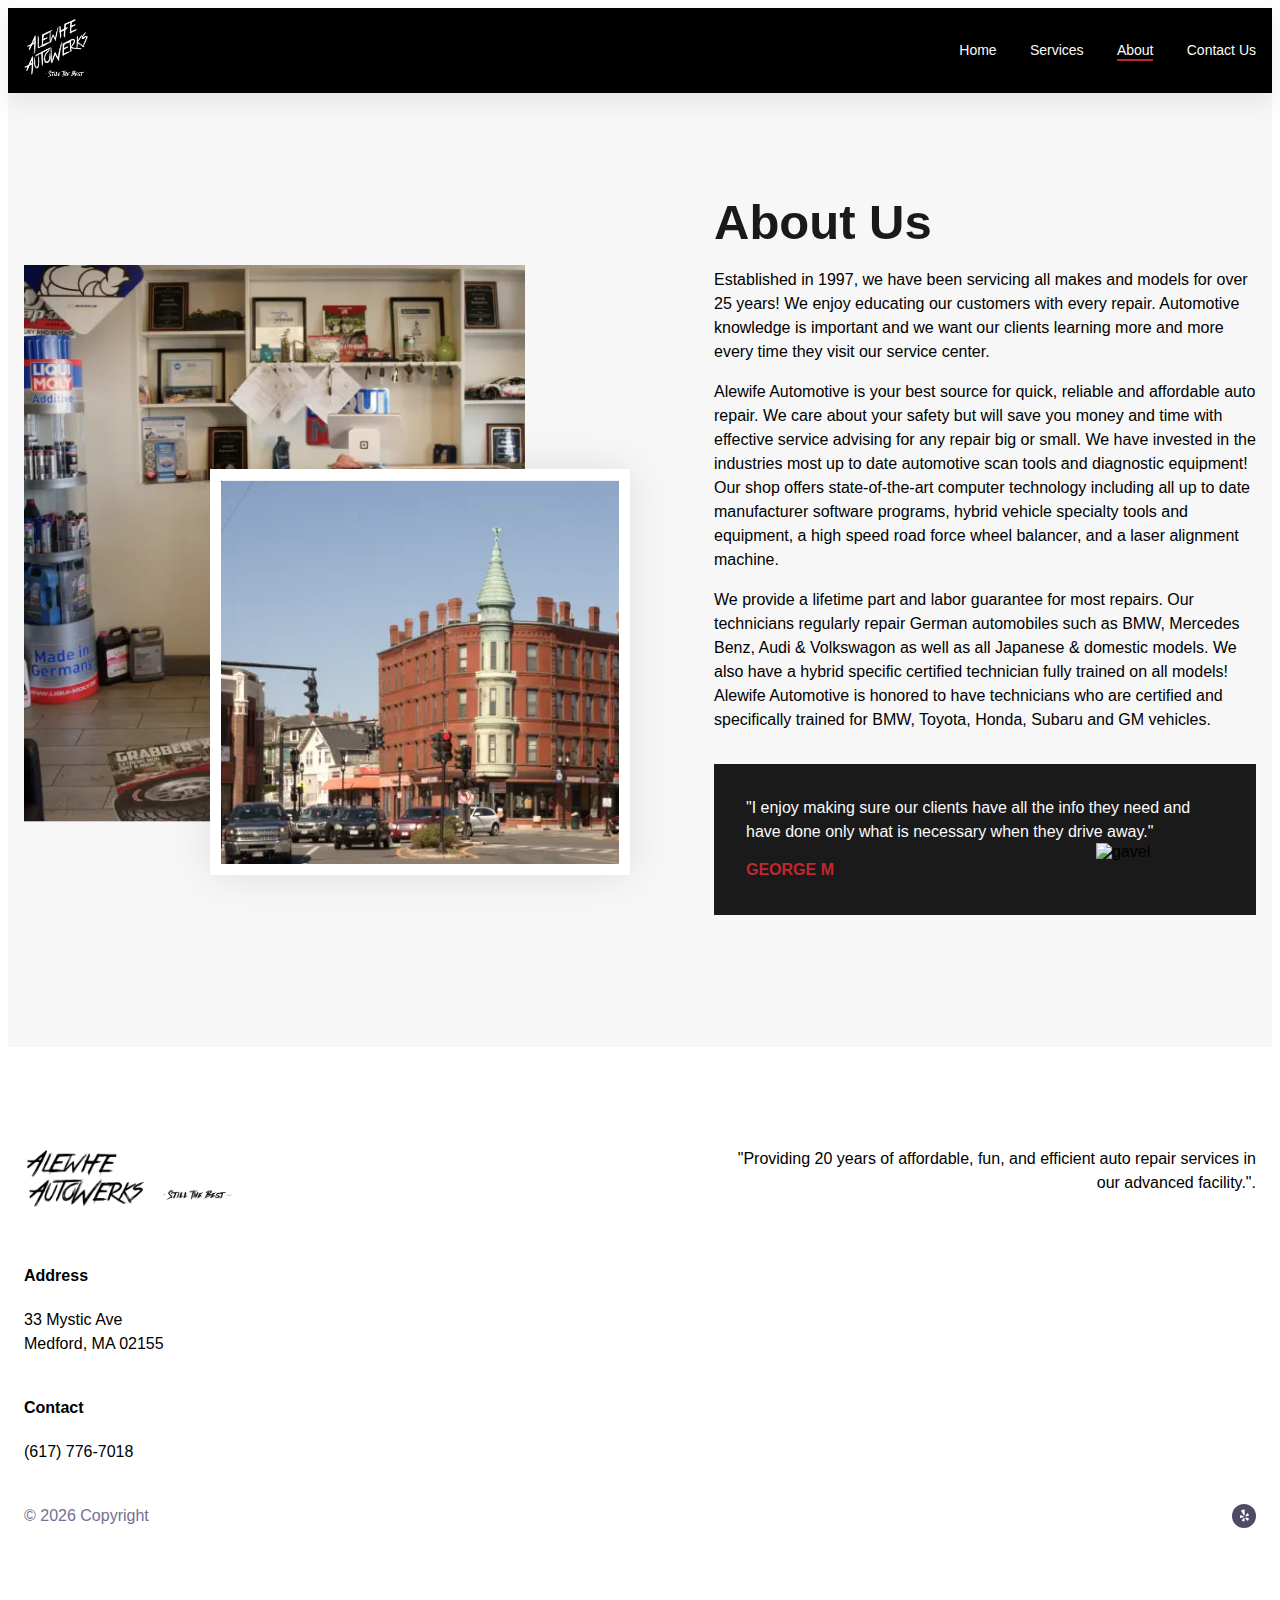
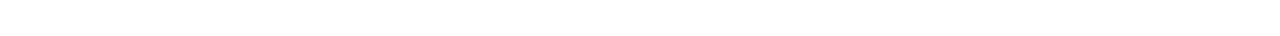
==== commit 49699e78: "fixed year update automatically" ====
--- a/about.html
+++ b/about.html
@@ -146,6 +146,13 @@
         <!-- Social and Credit -->
         <div class="cs-bottom">
             <span class="cs-copyright">© 2022 Copyright</span>
+            <script>
+                document.addEventListener('DOMContentLoaded', (event) => {
+                    const copyrightSpan = document.querySelector('.cs-copyright');
+                    const currentYear = new Date().getFullYear();
+                    copyrightSpan.textContent = `© ${currentYear} Copyright`;
+                });
+            </script>
             <div class="cs-social">
                 <a class="cs-social-link" aria-label="visit google profile" href="https://www.yelp.com/biz/alewife-automotive-medford">
                     <img class="cs-social-img" aria-hidden="true" loading="lazy" decoding="async" src="images/yelp.svg" alt="google" width="11" height="11">
